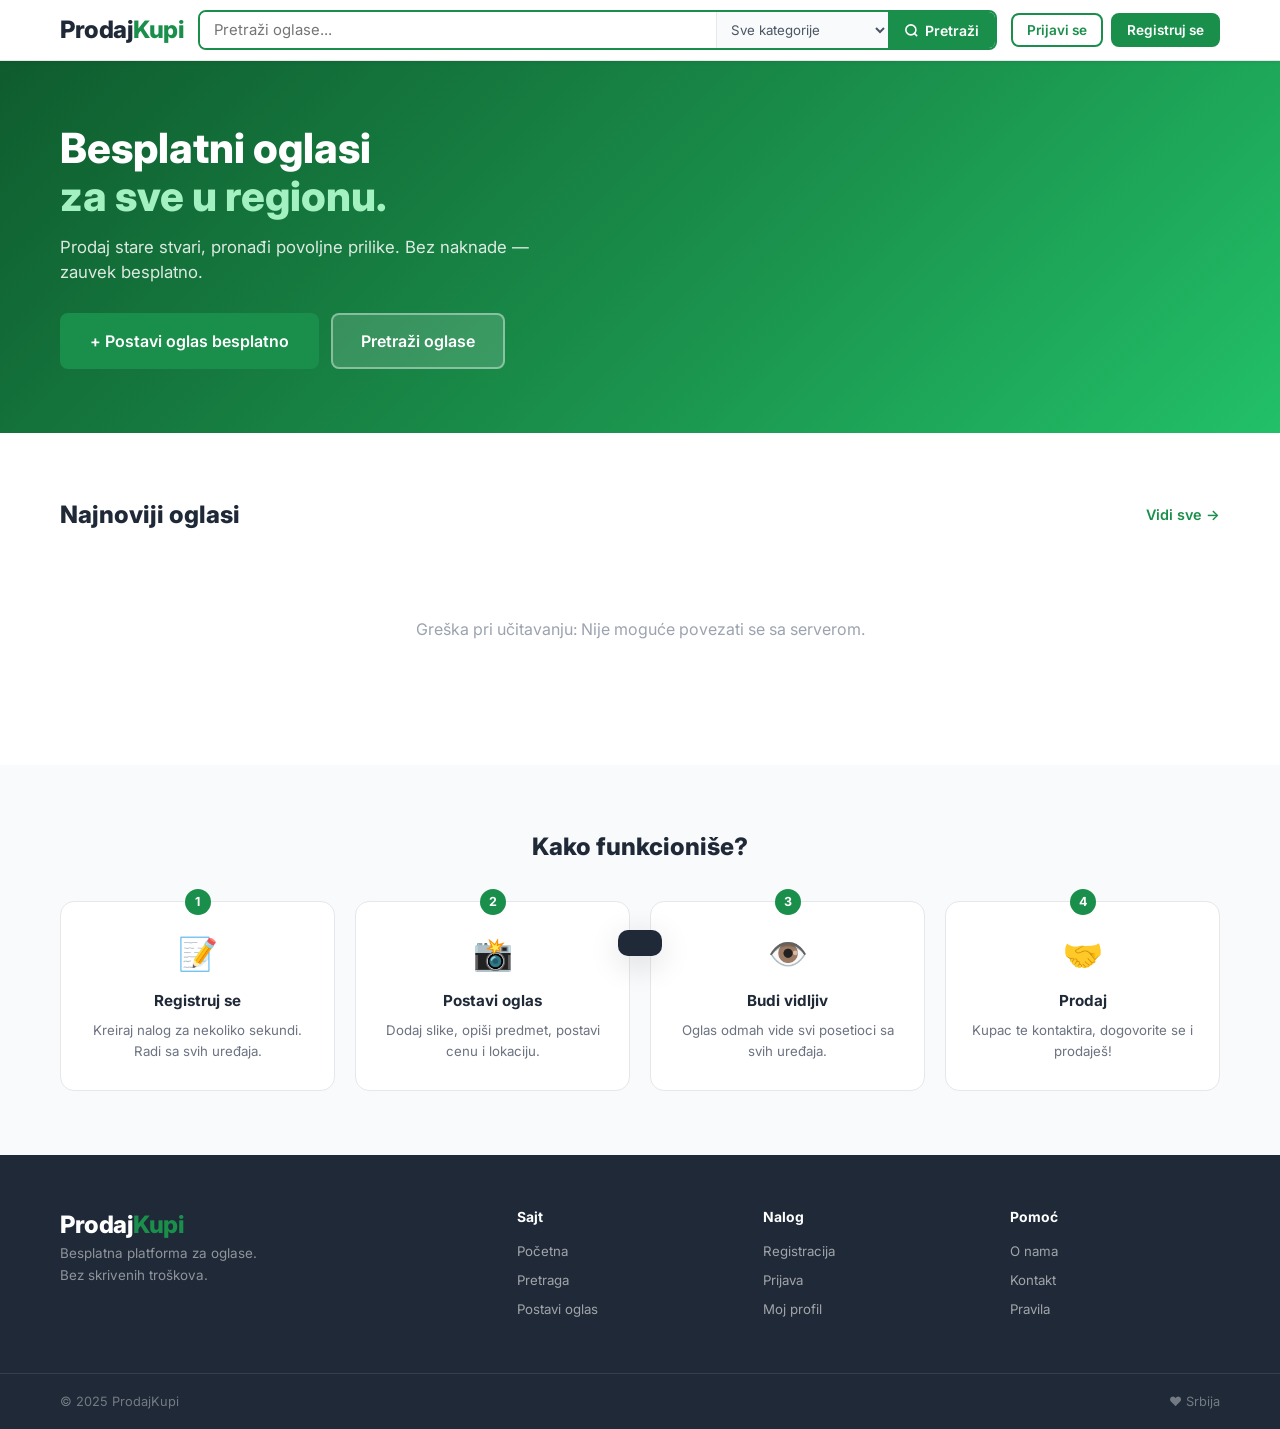
==== index.html @ 11c070a1 "fix: klik na oglas (data-adid) + auth-callback bez CDN" ====
<!DOCTYPE html>
<html lang="sr">
<head>
  <meta charset="UTF-8"/>
  <meta name="viewport" content="width=device-width,initial-scale=1.0"/>
  <title>ProdajKupi — Besplatni oglasi</title>
  <link rel="stylesheet" href="css/style.css"/>
  <link rel="manifest" href="manifest.json"/>
  <meta name="theme-color" content="#1a8f4b"/>
  <link href="https://fonts.googleapis.com/css2?family=Inter:wght@400;500;600;700;800&display=swap" rel="stylesheet"/>
</head>
<body>
<header class="header">
  <div class="header__top">
    <div class="header__top-inner">
      <a href="index.html" class="logo"><span class="logo__prodaj">Prodaj</span><span class="logo__kupi">Kupi</span></a>
      <div class="search-bar">
        <input type="text" id="searchInput" class="search-bar__input" placeholder="Pretraži oglase..."/>
        <select id="searchCategory" class="search-bar__select"><option value="">Sve kategorije</option></select>
        <button class="search-bar__btn" onclick="goSearch()">
          <svg width="15" height="15" viewBox="0 0 24 24" fill="none" stroke="currentColor" stroke-width="2.5"><circle cx="11" cy="11" r="8"/><line x1="21" y1="21" x2="16.65" y2="16.65"/></svg>
          Pretraži
        </button>
      </div>
      <div class="header__actions" id="headerActions"></div>
    </div>
  </div>
</header>

<section class="hero">
  <div class="container">
    <div class="hero__text">
      <h1>Besplatni oglasi<br/><span>za sve u regionu.</span></h1>
      <p>Prodaj stare stvari, pronađi povoljne prilike. Bez naknade — zauvek besplatno.</p>
      <div class="hero__btns">
        <a href="postavi-oglas.html" class="btn btn--primary btn--lg">+ Postavi oglas besplatno</a>
        <a href="pretraga.html" class="btn btn--ghost btn--lg">Pretraži oglase</a>
      </div>
    </div>
  </div>
</section>

<section class="section">
  <div class="container">
    <div class="section__header">
      <h2 class="section__title">Najnoviji oglasi</h2>
      <a href="pretraga.html" class="section__link">Vidi sve →</a>
    </div>
    <div id="loadingState" style="text-align:center;padding:60px;color:var(--gray-400)">⏳ Učitavanje oglasa...</div>
    <div class="listings__grid" id="listingsGrid" style="display:none"></div>
    <div class="empty-state" id="emptyState" style="display:none">
      <div class="empty-state__icon">📭</div>
      <h3>Još nema oglasa</h3>
      <p>Budi prvi koji će postaviti oglas!</p>
      <a href="postavi-oglas.html" class="btn btn--primary">Postavi oglas</a>
    </div>
  </div>
</section>

<section class="section section--gray">
  <div class="container">
    <h2 class="section__title" style="text-align:center;margin-bottom:8px">Kako funkcioniše?</h2>
    <div class="how__steps">
      <div class="how__step"><div class="how__step-num">1</div><div class="how__step-icon">📝</div><h3>Registruj se</h3><p>Kreiraj nalog za nekoliko sekundi. Radi sa svih uređaja.</p></div>
      <div class="how__step"><div class="how__step-num">2</div><div class="how__step-icon">📸</div><h3>Postavi oglas</h3><p>Dodaj slike, opiši predmet, postavi cenu i lokaciju.</p></div>
      <div class="how__step"><div class="how__step-num">3</div><div class="how__step-icon">👁️</div><h3>Budi vidljiv</h3><p>Oglas odmah vide svi posetioci sa svih uređaja.</p></div>
      <div class="how__step"><div class="how__step-num">4</div><div class="how__step-icon">🤝</div><h3>Prodaj</h3><p>Kupac te kontaktira, dogovorite se i prodaješ!</p></div>
    </div>
  </div>
</section>

<footer class="footer">
  <div class="container footer__inner">
    <div class="footer__brand">
      <a href="index.html" class="logo"><span class="logo__prodaj">Prodaj</span><span class="logo__kupi">Kupi</span></a>
      <p>Besplatna platforma za oglase. Bez skrivenih troškova.</p>
    </div>
    <div class="footer__col"><h4>Sajt</h4><a href="index.html">Početna</a><a href="pretraga.html">Pretraga</a><a href="postavi-oglas.html">Postavi oglas</a></div>
    <div class="footer__col"><h4>Nalog</h4><a href="#" onclick="openRegModal()">Registracija</a><a href="#" onclick="openLoginModal()">Prijava</a><a href="profil.html">Moj profil</a></div>
    <div class="footer__col"><h4>Pomoć</h4><a href="#">O nama</a><a href="#">Kontakt</a><a href="#">Pravila</a></div>
  </div>
  <div class="footer__bottom"><div class="container"><span>© 2025 ProdajKupi</span><span>❤️ Srbija</span></div></div>
</footer>

<div class="modal-overlay" id="detailModal">
  <div class="modal modal--wide" id="detailContent"></div>
</div>
<div class="toast" id="toast"></div>

<script src="js/db.js"></script>
<script src="js/supabase.js"></script>
<script src="js/header.js"></script>
<script src="js/shared.js"></script>
<script src="js/notifications.js"></script>
<script src="js/google-auth.js"></script>
<script src="js/renew.js"></script>
<script src="js/photos.js"></script>
<script>
ALL_CATS.forEach(function(c) {
  document.getElementById('searchCategory').insertAdjacentHTML('beforeend','<option value="'+c+'">'+c+'</option>');
});

function goSearch() {
  var q   = document.getElementById('searchInput').value.trim();
  var cat = document.getElementById('searchCategory').value;
  var url = 'pretraga.html?';
  if (q)   url += 'q='   + encodeURIComponent(q)   + '&';
  if (cat) url += 'cat=' + encodeURIComponent(cat);
  window.location.href = url;
}
document.getElementById('searchInput').addEventListener('keydown', function(e){ if(e.key==='Enter') goSearch(); });

function renderHome() {
  document.getElementById('loadingState').style.display = 'block';
  document.getElementById('listingsGrid').style.display = 'none';
  document.getElementById('emptyState').style.display   = 'none';

  SB.getAds({ perPage: 8 }).then(function(ads) {
    document.getElementById('loadingState').style.display = 'none';
    if (!ads || !ads.length) {
      document.getElementById('emptyState').style.display = 'block';
      return;
    }
    document.getElementById('listingsGrid').style.display = 'grid';
    document.getElementById('listingsGrid').innerHTML = ads.map(function(ad){ return adCard(ad); }).join('');
  }).catch(function(e) {
    document.getElementById('loadingState').textContent = 'Greška pri učitavanju: ' + e.message;
  });
}

document.getElementById('detailModal').addEventListener('click', function(e){ if(e.target.id==='detailModal') closeModal('detailModal'); });
document.addEventListener('keydown', function(e){ if(e.key==='Escape') closeModal('detailModal'); });
document.addEventListener('DOMContentLoaded', function(){
  renderHeader(); renderHome();
  // Register Service Worker
  if ('serviceWorker' in navigator) {
    navigator.serviceWorker.register('/sw.js').catch(function(){});
  }
});
</script>
</body>
</html>
---- css/style.css ----
/* ===== RESET & BASE ===== */
*,*::before,*::after{box-sizing:border-box;margin:0;padding:0}
:root{
  --green:#1a8f4b;--green-dark:#14703b;--green-light:#e8f7ee;--green-mid:#d1f0de;
  --orange:#f56c1e;--red:#dc2626;
  --gray-50:#f9fafb;--gray-100:#f3f4f6;--gray-200:#e5e7eb;--gray-300:#d1d5db;
  --gray-400:#9ca3af;--gray-500:#6b7280;--gray-600:#4b5563;--gray-700:#374151;--gray-800:#1f2937;
  --white:#fff;--radius:10px;--radius-lg:16px;
  --shadow-sm:0 1px 3px rgba(0,0,0,.08);
  --shadow-md:0 4px 16px rgba(0,0,0,.10);
  --shadow-lg:0 8px 32px rgba(0,0,0,.14);
  --font:'Inter',system-ui,sans-serif;
}
body{font-family:var(--font);color:var(--gray-800);background:var(--white);line-height:1.5}
a{text-decoration:none;color:inherit}
img{display:block;max-width:100%}
.container{max-width:1200px;margin:0 auto;padding:0 20px}
.section{padding:64px 0}
.section--gray{background:var(--gray-50)}

/* ===== BUTTONS ===== */
.btn{display:inline-flex;align-items:center;justify-content:center;gap:6px;padding:10px 20px;border-radius:8px;font-size:.95rem;font-weight:600;cursor:pointer;border:2px solid transparent;transition:all .18s ease;font-family:var(--font);white-space:nowrap}
.btn--primary{background:var(--green);color:#fff;border-color:var(--green)}
.btn--primary:hover{background:var(--green-dark);border-color:var(--green-dark)}
.btn--outline{background:transparent;color:var(--green);border-color:var(--green)}
.btn--outline:hover{background:var(--green-light)}
.btn--ghost{background:rgba(255,255,255,.15);color:#fff;border-color:rgba(255,255,255,.4)}
.btn--ghost:hover{background:rgba(255,255,255,.28)}
.btn--white{background:#fff;color:var(--green);border-color:#fff}
.btn--white:hover{background:var(--green-light)}
.btn--danger{background:var(--red);color:#fff;border-color:var(--red)}
.btn--danger:hover{background:#b91c1c}
.btn--gray{background:var(--gray-100);color:var(--gray-700);border-color:var(--gray-200)}
.btn--gray:hover{background:var(--gray-200)}
.btn--lg{padding:14px 28px;font-size:1rem}
.btn--sm{padding:7px 14px;font-size:.85rem}
.btn--full{width:100%}
.btn:disabled{opacity:.5;cursor:not-allowed}

/* ===== HEADER ===== */
.header{position:sticky;top:0;z-index:100}
.header__top{background:var(--white);border-bottom:1px solid var(--gray-200);box-shadow:var(--shadow-sm)}
.header__top-inner{display:flex;align-items:center;gap:14px;padding:10px 20px;max-width:1200px;margin:0 auto}
.logo{font-size:1.5rem;font-weight:800;letter-spacing:-.5px;flex-shrink:0}
.logo__prodaj{color:var(--gray-800)}
.logo__kupi{color:var(--green)}
.search-bar{flex:1;display:flex;border:2px solid var(--green);border-radius:8px;overflow:hidden}
.search-bar__input{flex:1;padding:9px 14px;font-size:.93rem;border:none;outline:none;font-family:var(--font)}
.search-bar__select{padding:9px 10px;border:none;border-left:1px solid var(--gray-200);background:var(--gray-50);font-size:.83rem;outline:none;font-family:var(--font);cursor:pointer;color:var(--gray-600)}
.search-bar__btn{display:flex;align-items:center;gap:6px;padding:9px 16px;background:var(--green);color:#fff;font-weight:600;font-size:.88rem;border:none;cursor:pointer;font-family:var(--font);transition:background .15s}
.search-bar__btn:hover{background:var(--green-dark)}
.header__actions{display:flex;gap:8px;flex-shrink:0;align-items:center}
.user-pill{display:flex;align-items:center;gap:8px;background:var(--green-light);color:var(--green);padding:6px 12px;border-radius:8px;font-weight:600;font-size:.86rem;cursor:pointer;border:none;font-family:var(--font);transition:background .15s;text-decoration:none}
.user-pill:hover{background:var(--green-mid)}
.user-pill__avatar{width:26px;height:26px;background:var(--green);color:#fff;border-radius:50%;display:flex;align-items:center;justify-content:center;font-weight:700;font-size:.82rem;flex-shrink:0}
.header__nav{background:var(--green)}
.header__nav-inner{display:flex;overflow-x:auto;scrollbar-width:none;max-width:1200px;margin:0 auto;padding:0 20px}
.header__nav-inner::-webkit-scrollbar{display:none}
.header__nav-inner a{color:rgba(255,255,255,.88);font-size:.85rem;font-weight:500;padding:10px 14px;white-space:nowrap;transition:all .15s;cursor:pointer;display:block}
.header__nav-inner a:hover,.header__nav-inner a.active{color:#fff;background:rgba(0,0,0,.14)}

/* ===== HERO ===== */
.hero{background:linear-gradient(135deg,#0f5c2e 0%,#1a8f4b 55%,#22c068 100%);color:#fff;padding:64px 0}
.hero__text h1{font-size:2.6rem;font-weight:800;line-height:1.15;margin-bottom:14px}
.hero__text h1 span{color:#a3f0c0}
.hero__text p{font-size:1.05rem;color:rgba(255,255,255,.85);margin-bottom:28px;max-width:520px}
.hero__btns{display:flex;gap:12px;flex-wrap:wrap}

/* ===== SECTION HEADERS ===== */
.section__title{font-size:1.5rem;font-weight:800;color:var(--gray-800)}
.section__header{display:flex;align-items:center;justify-content:space-between;margin-bottom:24px;flex-wrap:wrap;gap:12px}
.section__header .section__title{margin-bottom:0}
.section__link{color:var(--green);font-weight:600;font-size:.9rem}
.section__link:hover{text-decoration:underline}
.section__count{font-size:.85rem;color:var(--gray-400);background:var(--gray-100);padding:3px 12px;border-radius:20px}

/* ===== LISTINGS GRID ===== */
.listings__grid{display:grid;grid-template-columns:repeat(4,1fr);gap:16px}
.listing-card{background:var(--white);border:1px solid var(--gray-200);border-radius:var(--radius);overflow:hidden;transition:all .18s;cursor:pointer;display:flex;flex-direction:column;position:relative}
.listing-card:hover{box-shadow:var(--shadow-md);border-color:var(--gray-300);transform:translateY(-2px)}
.listing-card__thumb{width:100%;height:175px;background:var(--gray-100);display:flex;align-items:center;justify-content:center;font-size:3.2rem;flex-shrink:0;overflow:hidden}
.listing-card__thumb img{width:100%;height:100%;object-fit:cover}
.listing-card__body{padding:12px;display:flex;flex-direction:column;flex:1}
.listing-card__category{font-size:.7rem;font-weight:600;color:var(--green);background:var(--green-light);padding:2px 7px;border-radius:4px;display:inline-block;margin-bottom:7px;width:fit-content}
.listing-card__title{font-size:.9rem;font-weight:600;margin-bottom:6px;color:var(--gray-800);line-height:1.35;flex:1;display:-webkit-box;-webkit-line-clamp:2;-webkit-box-orient:vertical;overflow:hidden}
.listing-card__price{font-size:1.05rem;font-weight:800;color:var(--green);margin-bottom:8px}
.listing-card__price small{font-size:.72rem;font-weight:600}
.listing-card__meta{display:flex;justify-content:space-between;font-size:.75rem;color:var(--gray-400);margin-top:auto}
.listing-card__fav{position:absolute;top:8px;right:8px;background:rgba(255,255,255,.9);border:none;width:30px;height:30px;border-radius:50%;display:flex;align-items:center;justify-content:center;cursor:pointer;font-size:.95rem;transition:all .15s;z-index:2}
.listing-card__fav:hover{background:#fff;transform:scale(1.15)}
.listing-card__fav.active{color:#e11d48}
.price--free{color:var(--green)}
.price--ask{color:var(--gray-500);font-size:.9rem}

/* ===== FILTERS BAR ===== */
.filters-bar{background:var(--white);border:1px solid var(--gray-200);border-radius:var(--radius);padding:16px 20px;margin-bottom:20px;display:flex;gap:12px;flex-wrap:wrap;align-items:flex-end}
.filter-group{display:flex;flex-direction:column;gap:5px;min-width:130px}
.filter-group label{font-size:.75rem;font-weight:600;color:var(--gray-600)}
.filter-group select,.filter-group input{padding:8px 10px;border:1.5px solid var(--gray-200);border-radius:7px;font-size:.85rem;font-family:var(--font);outline:none;background:#fff;color:var(--gray-800)}
.filter-group select:focus,.filter-group input:focus{border-color:var(--green)}
.filter-price-row{display:flex;gap:6px;align-items:center}
.filter-price-row input{width:90px}
.filter-price-row span{font-size:.8rem;color:var(--gray-400)}
.filters-bar__actions{display:flex;gap:8px;margin-left:auto}

/* ===== PAGINATION ===== */
.pagination{display:flex;align-items:center;justify-content:center;gap:6px;margin-top:36px;flex-wrap:wrap}
.pagination__btn{width:36px;height:36px;display:flex;align-items:center;justify-content:center;border:1.5px solid var(--gray-200);border-radius:7px;font-size:.87rem;font-weight:600;cursor:pointer;transition:all .15s;background:#fff;color:var(--gray-700)}
.pagination__btn:hover{border-color:var(--green);color:var(--green)}
.pagination__btn.active{background:var(--green);border-color:var(--green);color:#fff}
.pagination__btn:disabled{opacity:.4;cursor:not-allowed}
.pagination__info{font-size:.83rem;color:var(--gray-400);padding:0 8px}

/* ===== EMPTY STATE ===== */
.empty-state{text-align:center;padding:80px 20px}
.empty-state__icon{font-size:4rem;margin-bottom:16px}
.empty-state h3{font-size:1.4rem;font-weight:700;margin-bottom:8px}
.empty-state p{color:var(--gray-500);margin-bottom:24px}

/* ===== HOW IT WORKS ===== */
.how__steps{display:grid;grid-template-columns:repeat(4,1fr);gap:20px;margin-top:36px}
.how__step{text-align:center;padding:28px 18px;background:var(--white);border:1px solid var(--gray-200);border-radius:14px;position:relative}
.how__step-num{position:absolute;top:-13px;left:50%;transform:translateX(-50%);background:var(--green);color:#fff;font-size:.78rem;font-weight:700;width:26px;height:26px;border-radius:50%;display:flex;align-items:center;justify-content:center}
.how__step-icon{font-size:2rem;margin-bottom:12px}
.how__step h3{font-size:.95rem;font-weight:700;margin-bottom:7px}
.how__step p{font-size:.83rem;color:var(--gray-500);line-height:1.6}

/* ===== DETAIL MODAL ===== */
.detail-photos{margin-bottom:18px}
.detail-photo-main{width:100%;height:300px;border-radius:12px;overflow:hidden;background:var(--gray-100);display:flex;align-items:center;justify-content:center;margin-bottom:8px}
.detail-photo-main img{width:100%;height:100%;object-fit:cover}
.detail-photo-main .emoji-thumb{font-size:5rem}
.detail-photo-thumbs{display:flex;gap:7px;flex-wrap:wrap}
.detail-photo-thumbs img{width:62px;height:62px;object-fit:cover;border-radius:7px;cursor:pointer;border:2px solid transparent;opacity:.7;transition:all .15s}
.detail-photo-thumbs img:hover{opacity:1}
.detail-photo-thumbs img.active{border-color:var(--green);opacity:1}
.detail-header{display:flex;align-items:flex-start;justify-content:space-between;gap:12px;margin-bottom:14px}
.detail-price{font-size:1.7rem;font-weight:800;color:var(--green);white-space:nowrap}
.detail-price small{font-size:1rem}
.detail-seller{display:flex;align-items:center;gap:10px;margin-bottom:16px;padding-bottom:16px;border-bottom:1px solid var(--gray-200)}
.detail-seller__avatar{width:38px;height:38px;background:var(--green);color:#fff;border-radius:50%;display:flex;align-items:center;justify-content:center;font-weight:700;font-size:.95rem;flex-shrink:0}
.detail-seller__info strong{display:block;font-size:.92rem}
.detail-seller__info span{font-size:.77rem;color:var(--gray-400)}
.detail-info{display:grid;grid-template-columns:1fr 1fr;gap:10px;margin-bottom:16px}
.detail-info-item{background:var(--gray-50);padding:11px;border-radius:8px}
.detail-info-item label{font-size:.72rem;color:var(--gray-400);font-weight:600;display:block;margin-bottom:2px}
.detail-info-item span{font-size:.88rem;font-weight:600}
.detail-desc{background:var(--gray-50);padding:14px;border-radius:8px;font-size:.9rem;line-height:1.7;color:var(--gray-600);margin-bottom:16px;white-space:pre-line}
.detail-contact{background:var(--green-light);border:1px solid #bbf7d0;padding:14px;border-radius:10px;margin-bottom:14px}
.detail-contact h4{font-size:.82rem;color:var(--green-dark);font-weight:700;margin-bottom:6px}
.detail-contact p{font-size:.93rem;font-weight:600;margin-bottom:3px}

/* ===== MODALS ===== */
.modal-overlay{display:none;position:fixed;inset:0;background:rgba(0,0,0,.55);z-index:999;align-items:center;justify-content:center;padding:16px}
.modal-overlay.active{display:flex}
.modal{background:#fff;border-radius:var(--radius-lg);padding:32px;width:100%;max-width:480px;position:relative;max-height:92vh;overflow-y:auto;box-shadow:var(--shadow-lg)}
.modal--wide{max-width:680px}
.modal__close{position:absolute;top:14px;right:14px;background:var(--gray-100);border:none;width:30px;height:30px;border-radius:50%;font-size:.9rem;cursor:pointer;display:flex;align-items:center;justify-content:center;color:var(--gray-600);transition:background .15s}
.modal__close:hover{background:var(--gray-200)}
.modal h2{font-size:1.4rem;font-weight:800;margin-bottom:4px}
.modal__sub{color:var(--gray-500);font-size:.88rem;margin-bottom:20px}
.modal__footer{text-align:center;margin-top:14px;font-size:.86rem;color:var(--gray-500)}
.modal__footer a{color:var(--green);font-weight:600}

/* ===== FORMS ===== */
.req{color:var(--red)}
.form-group{margin-bottom:16px}
.form-group:last-child{margin-bottom:0}
.form-group>label:not(.radio-option):not(.checkbox-option){display:block;font-size:.84rem;font-weight:600;margin-bottom:6px;color:var(--gray-800)}
.form-group input,.form-group select,.form-group textarea{width:100%;padding:10px 13px;border:1.5px solid var(--gray-200);border-radius:8px;font-size:.93rem;font-family:var(--font);outline:none;transition:border-color .15s;background:#fff;color:var(--gray-800)}
.form-group input:focus,.form-group select:focus,.form-group textarea:focus{border-color:var(--green);box-shadow:0 0 0 3px rgba(26,143,75,.08)}
.form-group textarea{resize:vertical;line-height:1.6}
.form-row{display:grid;grid-template-columns:1fr 1fr;gap:14px}
.form-error{color:var(--red);font-size:.83rem;margin-bottom:10px;min-height:18px}
.input-hint{font-size:.75rem;color:var(--gray-400);margin-top:4px}
.input-with-unit{position:relative;display:flex}
.input-with-unit input{border-radius:8px 0 0 8px;flex:1}
.input-unit{display:flex;align-items:center;padding:0 12px;background:var(--gray-100);border:1.5px solid var(--gray-200);border-left:none;border-radius:0 8px 8px 0;font-size:.85rem;font-weight:600;color:var(--gray-600);white-space:nowrap}
.radio-group{display:flex;flex-direction:column;gap:8px}
.radio-group--inline{flex-direction:row;flex-wrap:wrap;gap:8px}
.radio-option{cursor:pointer;display:flex}
.radio-option input[type="radio"]{display:none}
.radio-box{display:flex;align-items:center;gap:10px;padding:10px 14px;border:1.5px solid var(--gray-200);border-radius:9px;cursor:pointer;transition:all .15s;width:100%}
.radio-group--inline .radio-box{width:auto;padding:9px 14px}
.radio-option input:checked+.radio-box{border-color:var(--green);background:var(--green-light)}
.radio-dot{width:17px;height:17px;border-radius:50%;border:2px solid var(--gray-300);flex-shrink:0;transition:all .15s;display:flex;align-items:center;justify-content:center}
.radio-option input:checked+.radio-box .radio-dot{border-color:var(--green);background:var(--green);box-shadow:inset 0 0 0 3px #fff}
.radio-box>span:last-child strong{display:block;font-size:.88rem}
.radio-box>span:last-child small{font-size:.75rem;color:var(--gray-400);display:block;margin-top:1px}
.radio-group--inline .radio-box>span:last-child strong{font-size:.86rem}
.checkbox-option{display:flex;align-items:center;gap:9px;cursor:pointer;font-size:.9rem}
.checkbox-option input[type="checkbox"]{width:17px;height:17px;accent-color:var(--green);cursor:pointer;flex-shrink:0}
.checkbox-option--block{padding:12px 14px;border:1.5px solid var(--gray-200);border-radius:9px;width:100%;transition:all .15s}
.checkbox-stack{display:flex;flex-direction:column;gap:9px}

/* ===== FOOTER ===== */
.footer{background:var(--gray-800);color:rgba(255,255,255,.75);padding:52px 0 0}
.footer__inner{display:grid;grid-template-columns:2fr 1fr 1fr 1fr;gap:36px;padding-bottom:44px}
.footer__brand .logo{margin-bottom:10px}
.footer__brand .logo__prodaj{color:#fff}
.footer__brand p{font-size:.84rem;color:rgba(255,255,255,.5);max-width:210px;line-height:1.6}
.footer__col h4{color:#fff;font-size:.87rem;font-weight:700;margin-bottom:14px}
.footer__col a{display:block;margin-bottom:9px;font-size:.83rem;color:rgba(255,255,255,.58);transition:color .15s}
.footer__col a:hover{color:#fff}
.footer__bottom{border-top:1px solid rgba(255,255,255,.1);padding:18px 0}
.footer__bottom .container{display:flex;justify-content:space-between;font-size:.8rem;color:rgba(255,255,255,.38)}

/* ===== TOAST ===== */
.toast{position:fixed;bottom:24px;left:50%;transform:translateX(-50%) translateY(80px);background:var(--gray-800);color:#fff;padding:13px 22px;border-radius:10px;font-size:.9rem;font-weight:500;z-index:9999;transition:transform .3s ease;pointer-events:none;white-space:nowrap;box-shadow:var(--shadow-lg)}
.toast.show{transform:translateX(-50%) translateY(0)}
.toast--success{background:var(--green)}
.toast--error{background:var(--red)}
.toast--info{background:var(--gray-700)}

/* ===== PROFILE PAGE ===== */
.profile-page{padding:40px 0 80px;background:var(--gray-50);min-height:calc(100vh - 120px)}
.profile-layout{display:grid;grid-template-columns:280px 1fr;gap:24px;align-items:start}
.profile-sidebar{background:var(--white);border:1px solid var(--gray-200);border-radius:var(--radius-lg);overflow:hidden;position:sticky;top:80px}
.profile-avatar{background:linear-gradient(135deg,#0f5c2e,#22c068);padding:32px 20px;text-align:center;color:#fff}
.profile-avatar__circle{width:72px;height:72px;background:rgba(255,255,255,.25);border-radius:50%;display:flex;align-items:center;justify-content:center;font-size:2rem;font-weight:800;margin:0 auto 12px}
.profile-avatar__name{font-size:1.1rem;font-weight:700;margin-bottom:4px}
.profile-avatar__since{font-size:.78rem;color:rgba(255,255,255,.7)}
.profile-nav{padding:8px 0}
.profile-nav a{display:flex;align-items:center;gap:10px;padding:11px 18px;font-size:.9rem;font-weight:500;color:var(--gray-700);transition:all .15s;cursor:pointer}
.profile-nav a:hover{background:var(--gray-50);color:var(--green)}
.profile-nav a.active{background:var(--green-light);color:var(--green);font-weight:600}
.profile-nav a .nav-icon{font-size:1.1rem;width:22px;text-align:center}
.profile-content{display:flex;flex-direction:column;gap:20px}
.profile-section{background:var(--white);border:1px solid var(--gray-200);border-radius:var(--radius-lg);padding:24px}
.profile-section h3{font-size:1.05rem;font-weight:700;margin-bottom:18px;padding-bottom:14px;border-bottom:1px solid var(--gray-100)}
.profile-stats{display:grid;grid-template-columns:repeat(3,1fr);gap:12px;margin-bottom:20px}
.profile-stat{background:var(--gray-50);border-radius:10px;padding:16px;text-align:center}
.profile-stat strong{display:block;font-size:1.6rem;font-weight:800;color:var(--green)}
.profile-stat span{font-size:.78rem;color:var(--gray-500)}
.profile-tabs{display:flex;gap:0;border-bottom:2px solid var(--gray-200);margin-bottom:20px}
.profile-tab{padding:10px 18px;font-size:.9rem;font-weight:600;cursor:pointer;color:var(--gray-500);border-bottom:2px solid transparent;margin-bottom:-2px;transition:all .15s}
.profile-tab.active{color:var(--green);border-bottom-color:var(--green)}
.profile-tab:hover{color:var(--gray-800)}
.my-ad-card{display:flex;gap:14px;padding:14px;border:1px solid var(--gray-200);border-radius:10px;margin-bottom:10px;background:var(--white)}
.my-ad-card__thumb{width:72px;height:72px;border-radius:8px;background:var(--gray-100);display:flex;align-items:center;justify-content:center;font-size:1.8rem;overflow:hidden;flex-shrink:0}
.my-ad-card__thumb img{width:100%;height:100%;object-fit:cover}
.my-ad-card__body{flex:1;min-width:0}
.my-ad-card__title{font-size:.9rem;font-weight:600;margin-bottom:4px;white-space:nowrap;overflow:hidden;text-overflow:ellipsis}
.my-ad-card__price{font-size:.93rem;font-weight:700;color:var(--green);margin-bottom:6px}
.my-ad-card__meta{font-size:.75rem;color:var(--gray-400)}
.my-ad-card__actions{display:flex;gap:7px;flex-shrink:0;align-items:flex-start}
.badge{display:inline-block;padding:2px 8px;border-radius:4px;font-size:.7rem;font-weight:600}
.badge--active{background:var(--green-light);color:var(--green)}

/* ===== SEARCH PAGE ===== */
.search-page{padding:32px 0 80px;background:var(--gray-50);min-height:calc(100vh - 120px)}
.search-layout{display:grid;grid-template-columns:240px 1fr;gap:20px;align-items:start}
.search-sidebar{background:var(--white);border:1px solid var(--gray-200);border-radius:var(--radius-lg);padding:20px;position:sticky;top:80px}
.search-sidebar h3{font-size:.92rem;font-weight:700;margin-bottom:14px;padding-bottom:10px;border-bottom:1px solid var(--gray-100)}
.sidebar-filter{margin-bottom:18px}
.sidebar-filter label{font-size:.78rem;font-weight:600;color:var(--gray-600);display:block;margin-bottom:6px}
.sidebar-filter select,.sidebar-filter input{width:100%;padding:8px 10px;border:1.5px solid var(--gray-200);border-radius:7px;font-size:.85rem;font-family:var(--font);outline:none;background:#fff}
.sidebar-filter select:focus,.sidebar-filter input:focus{border-color:var(--green)}
.sort-bar{display:flex;align-items:center;justify-content:space-between;margin-bottom:16px;flex-wrap:wrap;gap:10px}
.sort-bar__info{font-size:.87rem;color:var(--gray-500)}
.sort-bar__info strong{color:var(--gray-800)}
.sort-bar select{padding:7px 11px;border:1.5px solid var(--gray-200);border-radius:7px;font-size:.85rem;font-family:var(--font);outline:none;background:#fff}
.sort-bar select:focus{border-color:var(--green)}

/* ===== POST PAGE ===== */
.post-page{padding:36px 0 80px;background:var(--gray-50);min-height:calc(100vh - 120px)}
.post-page__head{margin-bottom:28px}
.post-page__head h1{font-size:1.9rem;font-weight:800;margin-bottom:5px}
.post-page__head p{color:var(--gray-500)}
.post-layout{display:grid;grid-template-columns:1fr 290px;gap:22px;align-items:start}
.form-card{background:#fff;border:1px solid var(--gray-200);border-radius:14px;margin-bottom:14px;overflow:hidden}
.form-card__head{display:flex;align-items:center;gap:12px;padding:18px 22px;border-bottom:1px solid var(--gray-100);background:var(--gray-50)}
.form-card__num{width:28px;height:28px;background:var(--green);color:#fff;border-radius:50%;display:flex;align-items:center;justify-content:center;font-size:.82rem;font-weight:700;flex-shrink:0}
.form-card__head h2{font-size:1rem;font-weight:700;flex:1}
.form-card__hint{font-size:.76rem;color:var(--gray-400)}
.form-card__body{padding:22px}
.photo-upload-area{border:2px dashed var(--gray-200);border-radius:12px;padding:32px 20px;text-align:center;cursor:pointer;transition:all .2s;background:var(--gray-50);display:flex;align-items:center;justify-content:center;gap:18px}
.photo-upload-area:hover{border-color:var(--green);background:var(--green-light)}
.photo-upload-area__icon{font-size:2.2rem}
.photo-upload-area__text strong{display:block;font-size:.95rem;font-weight:700;margin-bottom:3px}
.photo-upload-area__text span{display:block;font-size:.83rem;color:var(--gray-500)}
.photo-preview-grid{display:grid;grid-template-columns:repeat(5,1fr);gap:9px;margin-top:14px}
.photo-thumb{position:relative;aspect-ratio:1;border-radius:9px;overflow:hidden;background:var(--gray-100)}
.photo-thumb img{width:100%;height:100%;object-fit:cover}
.photo-thumb__label{position:absolute;bottom:0;left:0;right:0;background:rgba(26,143,75,.85);color:#fff;font-size:.65rem;font-weight:700;text-align:center;padding:3px}
.photo-thumb__remove{position:absolute;top:4px;right:4px;background:rgba(0,0,0,.6);color:#fff;border:none;border-radius:50%;width:20px;height:20px;cursor:pointer;font-size:.7rem;display:flex;align-items:center;justify-content:center}
.photo-thumb__remove:hover{background:var(--red)}
.price-row{display:flex;align-items:center;gap:16px;flex-wrap:wrap}
.price-row .input-with-unit{flex:1;min-width:160px}
.post-tips{position:sticky;top:80px;display:flex;flex-direction:column;gap:14px}
.tips-card{background:#fff;border:1px solid var(--gray-200);border-radius:14px;padding:20px}
.tips-card h3{font-size:.9rem;font-weight:700;margin-bottom:12px}
.tips-card ul{padding-left:0;list-style:none;display:flex;flex-direction:column;gap:9px}
.tips-card ul li{font-size:.82rem;color:var(--gray-500);line-height:1.5;padding-left:14px;position:relative}
.tips-card ul li::before{content:'•';position:absolute;left:0;color:var(--green);font-weight:700}
.tips-card ul li strong{color:var(--gray-800)}
.tips-card--green{background:var(--green-light);border-color:#bbf7d0}
.tips-card--green p{font-size:.83rem;color:var(--gray-600);line-height:1.6}
.post-submit{background:#fff;border:1px solid var(--gray-200);border-radius:14px;padding:24px}
.post-submit__note{text-align:center;font-size:.79rem;color:var(--gray-400);margin-top:10px}
.success-screen{position:fixed;inset:0;background:rgba(255,255,255,.98);z-index:999;display:flex;align-items:center;justify-content:center}
.success-screen__inner{text-align:center;max-width:420px;padding:40px 20px}
.success-screen__icon{font-size:4.5rem;margin-bottom:18px}
.success-screen h2{font-size:1.8rem;font-weight:800;margin-bottom:9px}
.success-screen p{color:var(--gray-500);font-size:1rem;margin-bottom:28px}
.success-screen__actions{display:flex;gap:10px;justify-content:center;flex-wrap:wrap}

/* ===== VERCEL CONFIG PAGE ===== */
.page-hero{background:var(--gray-50);padding:48px 0;border-bottom:1px solid var(--gray-200)}
.page-hero h1{font-size:2rem;font-weight:800;margin-bottom:8px}
.page-hero p{color:var(--gray-500)}

/* ===== RESPONSIVE ===== */
@media(max-width:1024px){
  .listings__grid{grid-template-columns:repeat(3,1fr)}
  .profile-layout{grid-template-columns:1fr}
  .profile-sidebar{position:static}
  .search-layout{grid-template-columns:1fr}
  .search-sidebar{position:static}
  .post-layout{grid-template-columns:1fr}
  .post-tips{position:static}
  .footer__inner{grid-template-columns:1fr 1fr}
}
@media(max-width:768px){
  .header__top-inner{flex-wrap:wrap}
  .search-bar{order:3;width:100%;flex-basis:100%}
  .search-bar__select{display:none}
  .listings__grid{grid-template-columns:repeat(2,1fr)}
  .how__steps{grid-template-columns:repeat(2,1fr)}
  .hero__text h1{font-size:1.9rem}
  .form-row{grid-template-columns:1fr}
  .detail-info{grid-template-columns:1fr}
  .profile-stats{grid-template-columns:1fr 1fr}
}
@media(max-width:480px){
  .listings__grid{grid-template-columns:1fr}
  .how__steps{grid-template-columns:1fr}
  .footer__inner{grid-template-columns:1fr}
  .footer__bottom .container{flex-direction:column;gap:5px;text-align:center}
  .hero__btns{flex-direction:column}
  .photo-preview-grid{grid-template-columns:repeat(3,1fr)}
  .profile-stats{grid-template-columns:1fr}
}

/* ===== SELLER SCORE (on listing cards & detail modal) ===== */
.seller-score{display:inline-flex;align-items:center;gap:6px;text-decoration:none;flex-shrink:0}
.seller-score__pos{background:#f0fdf4;color:#15803d;border:1px solid #86efac;padding:3px 9px;border-radius:20px;font-size:.75rem;font-weight:700}
.seller-score__neg{background:#fef2f2;color:#dc2626;border:1px solid #fca5a5;padding:3px 9px;border-radius:20px;font-size:.75rem;font-weight:700}
.listing-score{font-size:.73rem;color:var(--gray-400)}

/* detail-seller flex update */
.detail-seller{display:flex;align-items:center;gap:10px;margin-bottom:16px;padding-bottom:16px;border-bottom:1px solid var(--gray-200)}

/* ===== PHOTO THUMB UPGRADES ===== */
.photo-thumb { cursor: pointer; }
.photo-thumb:hover img { opacity: .88; }
.photo-thumb__label--set {
  cursor: pointer !important;
  background: rgba(0,0,0,.55) !important;
  font-size: .62rem !important;
  opacity: 0;
  transition: opacity .15s;
}
.photo-thumb:hover .photo-thumb__label--set { opacity: 1; }
.photo-thumb__label--set:hover { background: rgba(26,143,75,.9) !important; }





/* ===== LISTING CARD FIREFOX FIX ===== */
.listing-card { cursor: pointer !important; }
.listing-card__fav { cursor: pointer !important; position: relative; z-index: 2; }
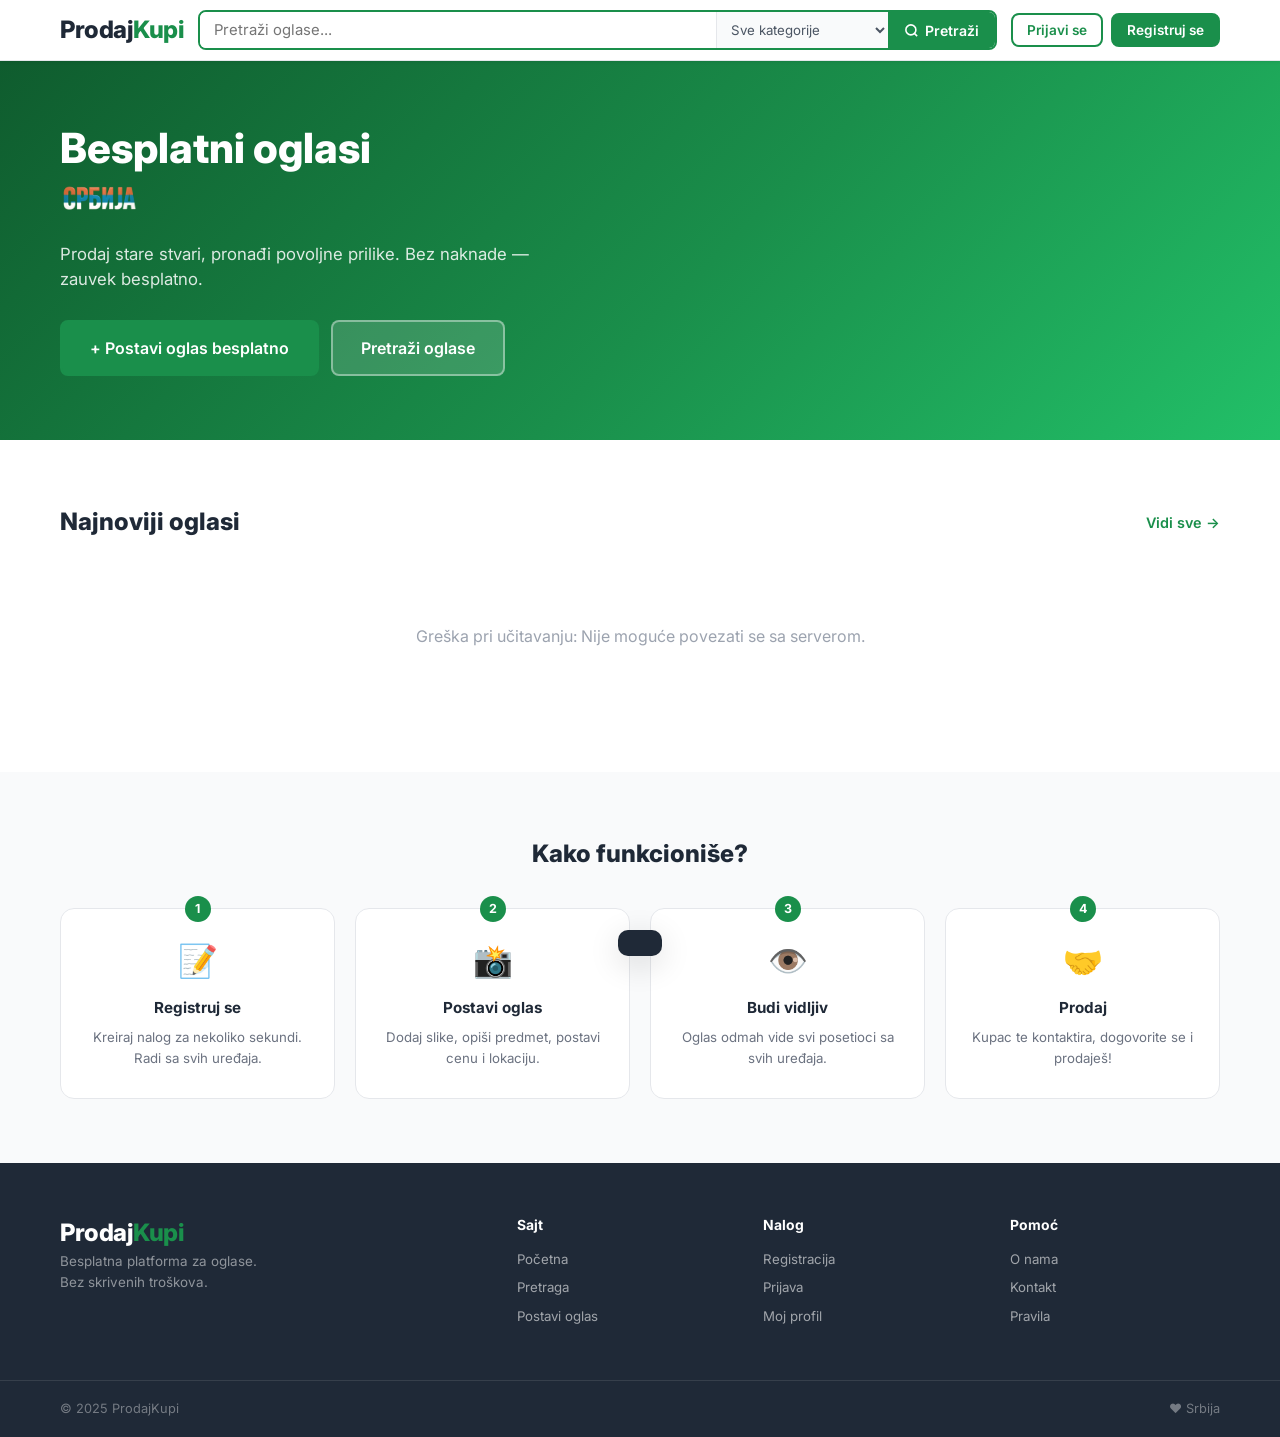
==== commit 70577187: "feat: hero zamena 'u regionu' sa slikom SRBIJA (mix-blend-mode:screen)" ====
--- a/index.html
+++ b/index.html
@@ -30,7 +30,7 @@
 <section class="hero">
   <div class="container">
     <div class="hero__text">
-      <h1>Besplatni oglasi<br/><span>za sve u regionu.</span></h1>
+      <h1>Besplatni oglasi<br/><span class="hero__srbija"><img src="img/srbija.jpg" alt="Srbija" class="hero__srbija-img"/></span></h1>
       <p>Prodaj stare stvari, pronađi povoljne prilike. Bez naknade — zauvek besplatno.</p>
       <div class="hero__btns">
         <a href="postavi-oglas.html" class="btn btn--primary btn--lg">+ Postavi oglas besplatno</a>
@@ -92,6 +92,7 @@
 <script src="js/header.js"></script>
 <script src="js/shared.js"></script>
 <script src="js/notifications.js"></script>
+<script src="js/vendor/supabase.min.js"></script>
 <script src="js/google-auth.js"></script>
 <script src="js/renew.js"></script>
 <script src="js/photos.js"></script>
@@ -138,5 +139,6 @@
   }
 });
 </script>
+<div id="google-btn-hidden" style="display:none"></div>
 </body>
 </html>
--- a/css/style.css
+++ b/css/style.css
@@ -63,6 +63,8 @@
 .hero{background:linear-gradient(135deg,#0f5c2e 0%,#1a8f4b 55%,#22c068 100%);color:#fff;padding:64px 0}
 .hero__text h1{font-size:2.6rem;font-weight:800;line-height:1.15;margin-bottom:14px}
 .hero__text h1 span{color:#a3f0c0}
+.hero__srbija{display:inline-block;vertical-align:middle;line-height:1}
+.hero__srbija-img{height:3.2rem;vertical-align:middle;mix-blend-mode:screen;display:inline-block;margin-bottom:4px;filter:brightness(1.05) contrast(1.1)}
 .hero__text p{font-size:1.05rem;color:rgba(255,255,255,.85);margin-bottom:28px;max-width:520px}
 .hero__btns{display:flex;gap:12px;flex-wrap:wrap}
 
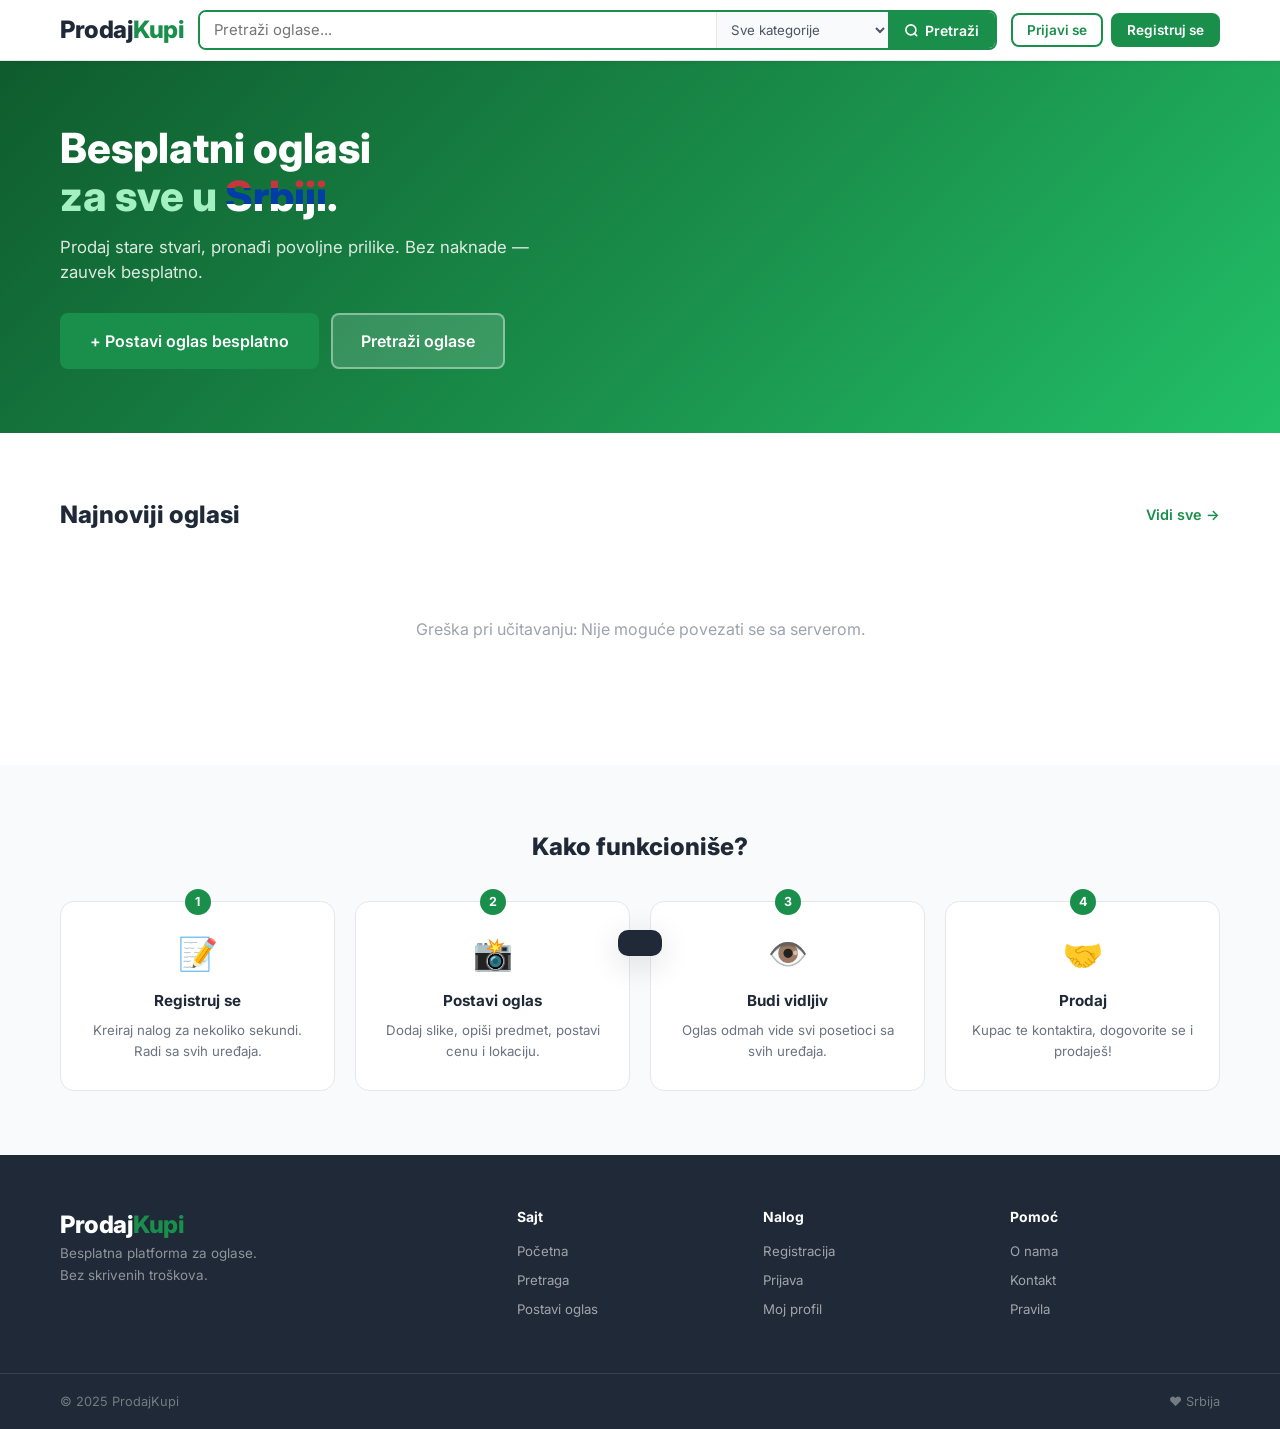
==== commit bb855c2d: "feat: Srbija CSS gradient tekst (crvena/plava/bela zastava) u hero" ====
--- a/index.html
+++ b/index.html
@@ -30,7 +30,7 @@
 <section class="hero">
   <div class="container">
     <div class="hero__text">
-      <h1>Besplatni oglasi<br/><span class="hero__srbija"><img src="img/srbija.jpg" alt="Srbija" class="hero__srbija-img"/></span></h1>
+      <h1>Besplatni oglasi<br/><span>za sve u <span class="hero__srbija">Srbiji.</span></span></h1>
       <p>Prodaj stare stvari, pronađi povoljne prilike. Bez naknade — zauvek besplatno.</p>
       <div class="hero__btns">
         <a href="postavi-oglas.html" class="btn btn--primary btn--lg">+ Postavi oglas besplatno</a>
--- a/css/style.css
+++ b/css/style.css
@@ -63,8 +63,14 @@
 .hero{background:linear-gradient(135deg,#0f5c2e 0%,#1a8f4b 55%,#22c068 100%);color:#fff;padding:64px 0}
 .hero__text h1{font-size:2.6rem;font-weight:800;line-height:1.15;margin-bottom:14px}
 .hero__text h1 span{color:#a3f0c0}
-.hero__srbija{display:inline-block;vertical-align:middle;line-height:1}
-.hero__srbija-img{height:3.2rem;vertical-align:middle;mix-blend-mode:screen;display:inline-block;margin-bottom:4px;filter:brightness(1.05) contrast(1.1)}
+.hero__srbija{
+  background: linear-gradient(180deg, #C6363C 33.3%, #003DA5 33.3%, #003DA5 66.6%, #fff 66.6%);
+  -webkit-background-clip: text;
+  -webkit-text-fill-color: transparent;
+  background-clip: text;
+  font-weight:800;
+  display:inline;
+}
 .hero__text p{font-size:1.05rem;color:rgba(255,255,255,.85);margin-bottom:28px;max-width:520px}
 .hero__btns{display:flex;gap:12px;flex-wrap:wrap}
 
